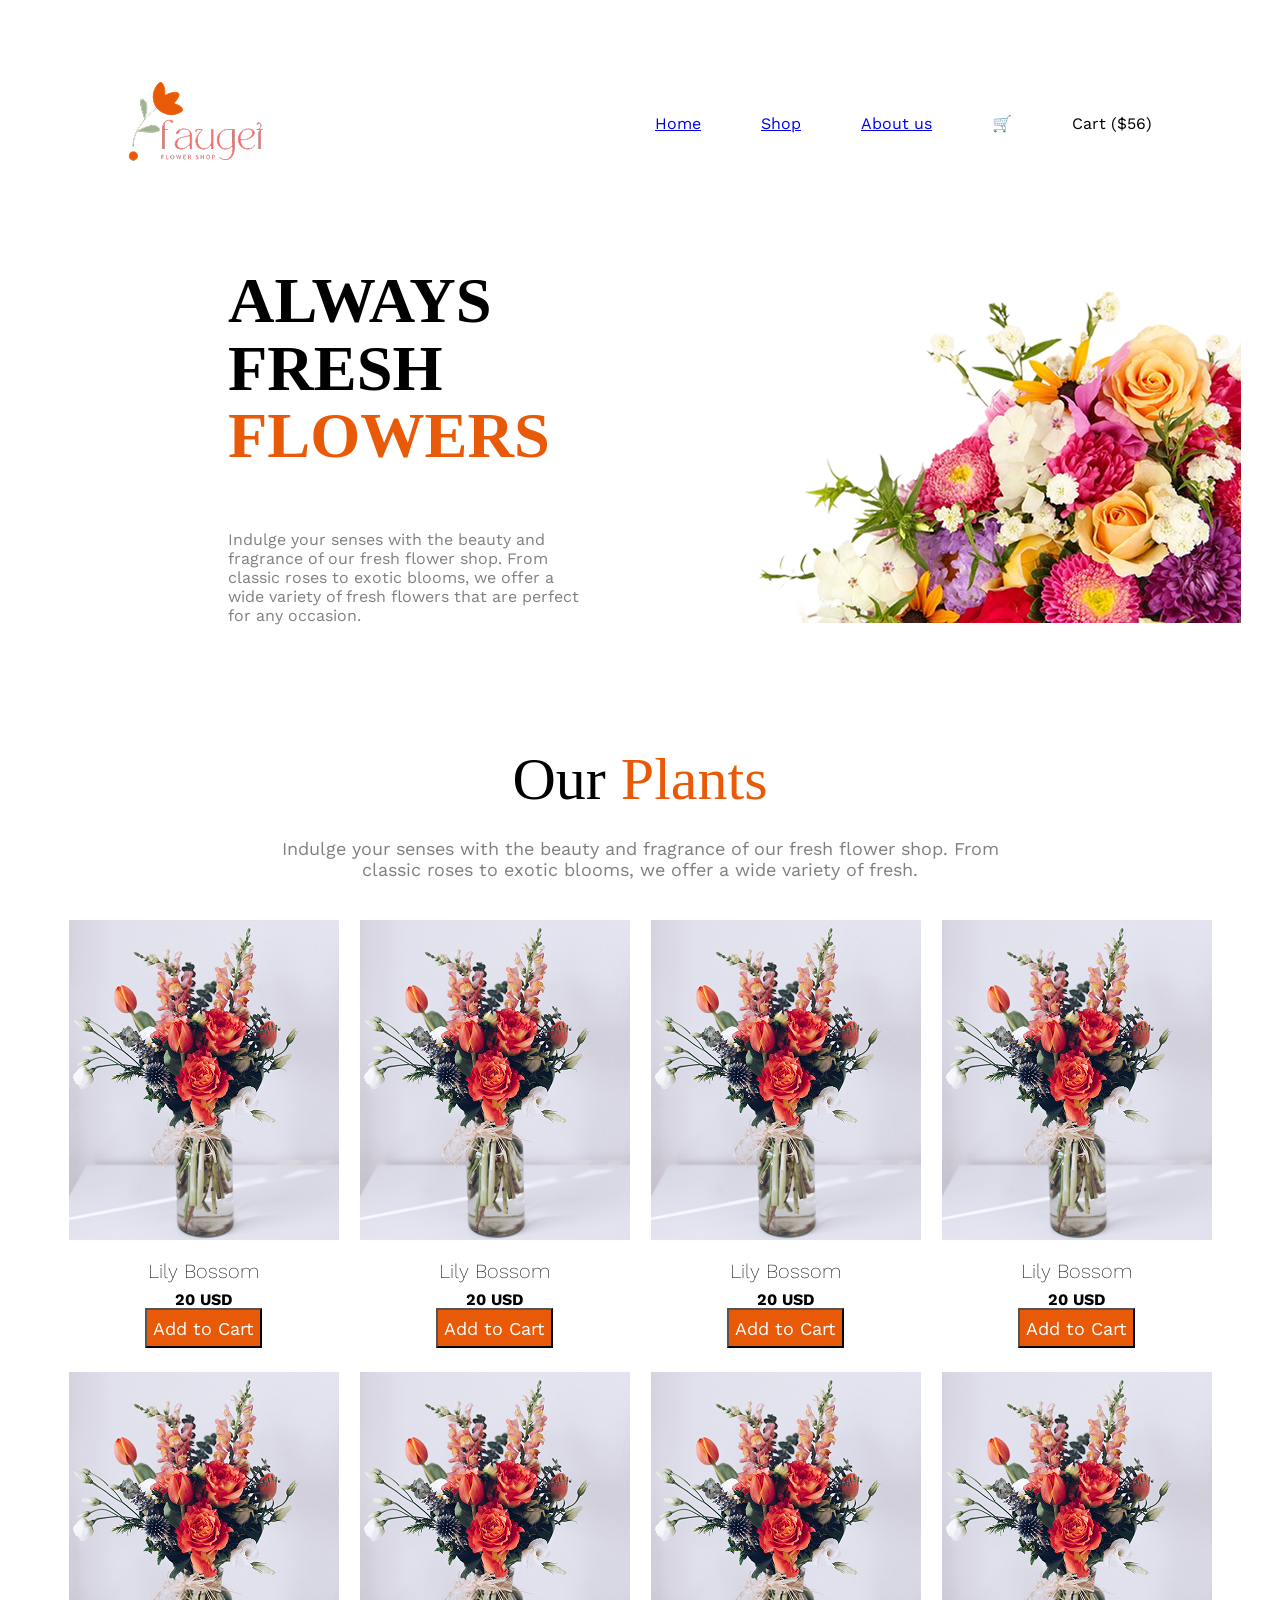
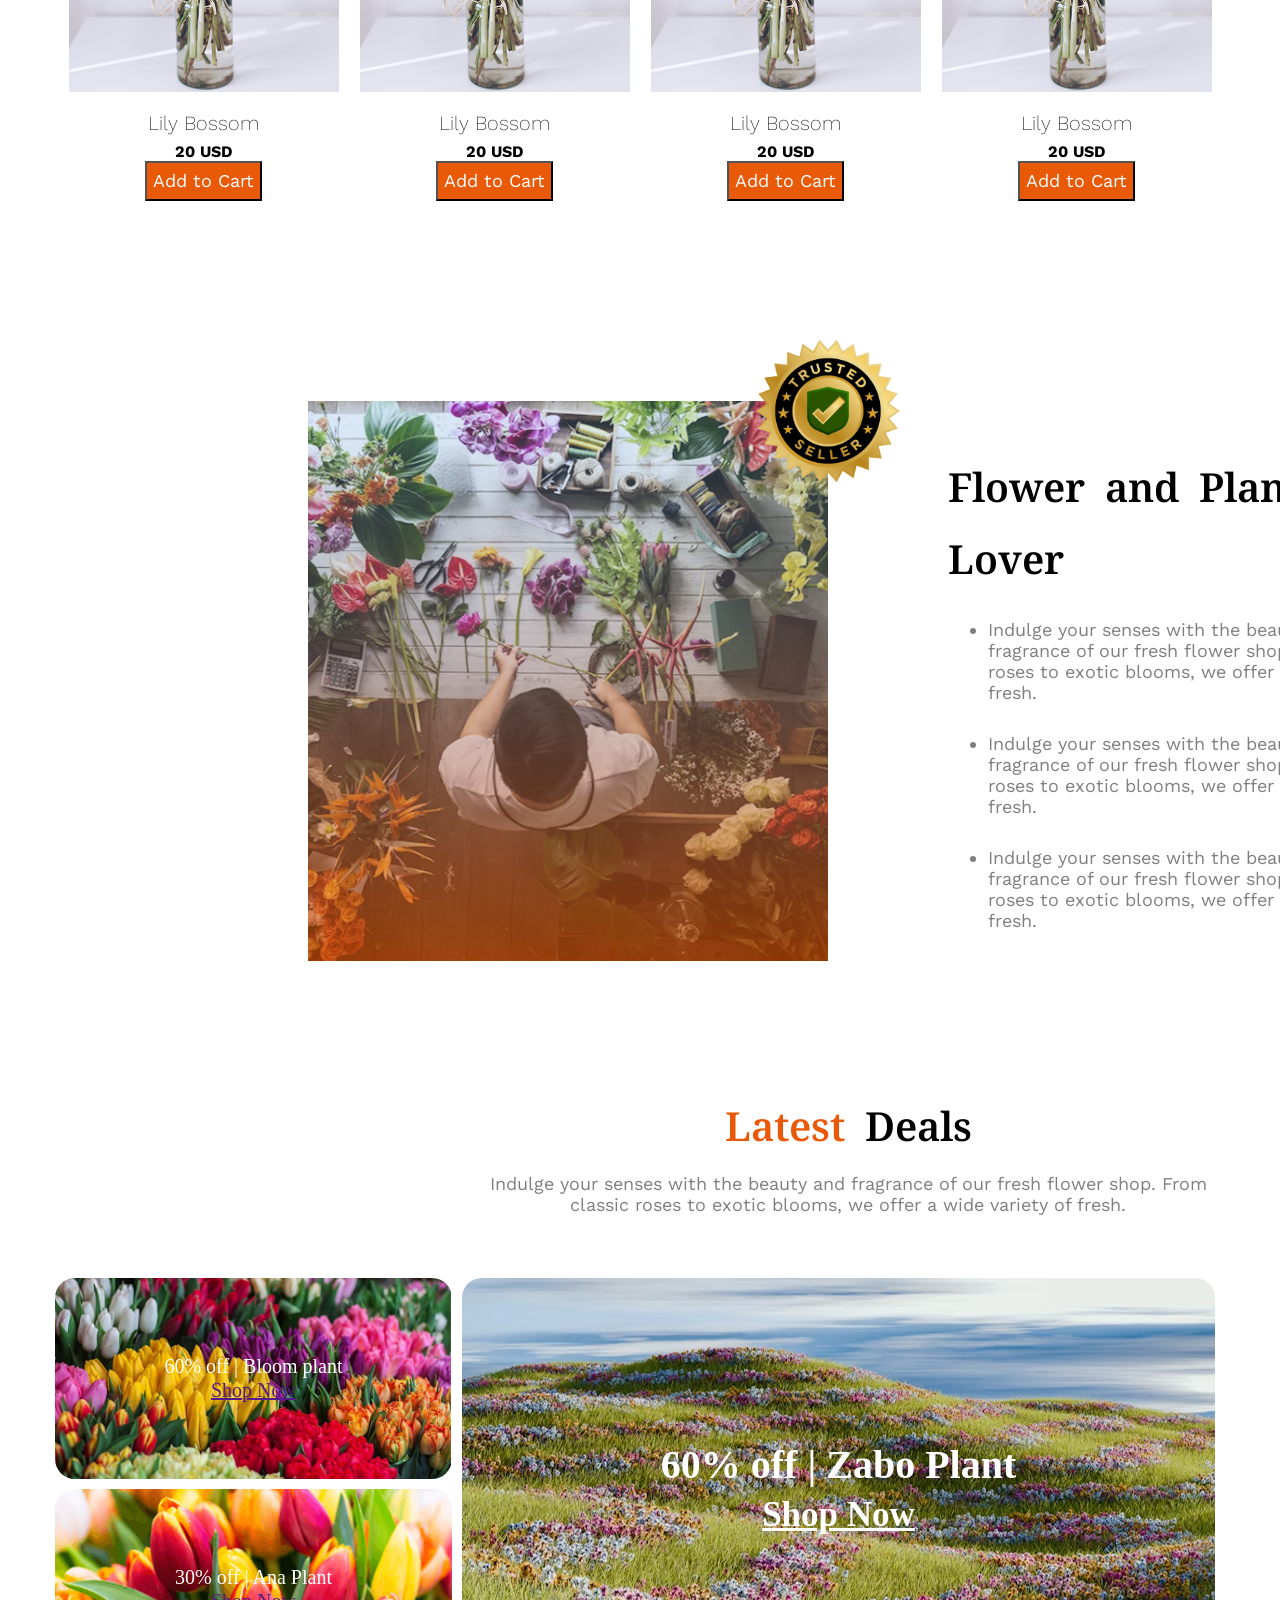
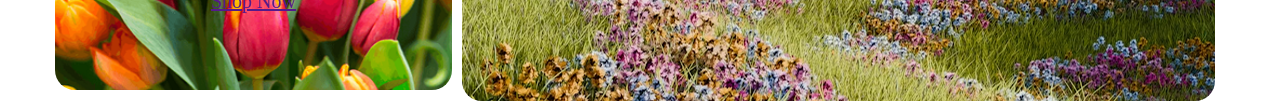
==== assignment2.html @ b8a22211 "first commit" ====
<!DOCTYPE html>
<html lang="en">
<head>
    <meta charset="UTF-8">
    <meta name="viewport" content="width=device-width, initial-scale=1.0">
    <title>Flower shop</title>
    <link href="https://fonts.googleapis.com/css2?family=Work+Sans:wght@400;700&display=swap" rel="stylesheet">
    <link href="https://fonts.googleapis.com/css2?family=Noto+Serif&display=swap" rel="stylesheet">
    <link rel="stylesheet" href="assignment2.css">
</head>
<body>
<section class="navbar">
<section class="img1">
<img src="assets/logo.png" alt="">
</section>
<section class="icons">
    <a href="#" class="active">Home</a>
    <a href="#">Shop</a>
    <a href="#">About us</a>
    <span class="cart-icon">🛒</span>
    <span>Cart ($56)</span>
</section>
</section>
<section class="banner">
  <div class="banner-text">
    <div class="text2-title">
      <h3>ALWAYS FRESH <span class="orange">FLOWERS</span></h3>
    </div>
    <div class="text2-grey">
      Indulge your senses with the beauty and fragrance of our fresh flower shop. From classic roses to exotic blooms, we offer a wide variety of fresh flowers that are perfect for any occasion.
    </div>
  </div>
  <div class="banner-image">
    <img src="assets/hero-flower.png" alt="Hero flower image">
  </div>
</section>
<section class="catalog">
   <h4> <div class="title-catalog">Our <span class="orange">Plants</span></div></h4>
   <div class="text1-catalog">
    Indulge your senses with the beauty and fragrance of our fresh flower shop. From 
    <br>classic roses to exotic blooms, we offer a wide variety of fresh.
   </div>
    <div class="catalog-items">
     <div class="item">
        <img src="assets/sample-flower-image.png" alt="Flower 1">
        <h5 class="lily">Lily Bossom</h5>
        <p>20 USD</p>
        <button class="btn1"> <div class="text3"></div>Add to Cart</button>
     </div>
     <div class="item">
        <img src="assets/sample-flower-image.png" alt="Flower 1">
        <h5 class="lily">Lily Bossom</h5>
        <p>20 USD</p>
        <button class="btn1"> <div class="text3"></div>Add to Cart</button>
     </div>
     <div class="item">
        <img src="assets/sample-flower-image.png" alt="Flower 1">
        <h5 class="lily">Lily Bossom</h5>
        <p>20 USD</p>
        <button class="btn1"> <div class="text3"></div>Add to Cart</button>
     </div>
     <div class="item">
        <img src="assets/sample-flower-image.png" alt="Flower 1">
        <h5 class="lily">Lily Bossom</h5>
        <p>20 USD</p>
        <button class="btn1"> <div class="text3"></div>Add to Cart</button>
     </div>
     <div class="item">
        <img src="assets/sample-flower-image.png" alt="Flower 1">
        <h5 class="lily">Lily Bossom</h5>
        <p>20 USD</p>
        <button class="btn1"> <div class="text3"></div>Add to Cart</button>
     </div>
     <div class="item">
        <img src="assets/sample-flower-image.png" alt="Flower 1">
        <h5 class="lily">Lily Bossom</h5>
        <p>20 USD</p>
        <button class="btn1"> <div class="text3"></div>Add to Cart</button>
     </div>
     <div class="item">
        <img src="assets/sample-flower-image.png" alt="Flower 1">
        <h5 class="lily">Lily Bossom</h5>
        <p>20 USD</p>
        <button class="btn1"> <div class="text3"></div>Add to Cart</button>
     </div>
     <div class="item">
        <img src="assets/sample-flower-image.png" alt="Flower 1">
        <h5 class="lily">Lily Bossom</h5>
        <p>20 USD</p>
        <button class="btn1"> <div class="text3"></div>Add to Cart</button>
     </div>

</section>
<section class="trusted-seller">
  <div >
    <img class="img3" src="assets/flower-store.png" alt="">
   
  </div>
   <img class="img5" src="assets/trusted-badge.png" alt="">
    <div class="trusted-seller-text">
    <p class="txt4">
        Flower and Plants <br> Lover
    </p>
        <ul class="txt5">
            <li>
Indulge your senses with the beauty and <br>fragrance of our fresh flower shop. From classic <br> roses to exotic blooms, we offer a wide variety of fresh.
            </li>
            <li>
Indulge your senses with the beauty and <br>fragrance of our fresh flower shop. From classic <br> roses to exotic blooms, we offer a wide variety of fresh.
            </li>
            <li>
Indulge your senses with the beauty and 
<br>fragrance of our fresh flower shop. From classic
<br> roses to exotic blooms, we offer a wide variety of fresh.
            </li>
          
        </ul></div>
</section>
<section class="latest">
    <div class="txt6"> <span class="orange">Latest</span>      Deals</div>
    <div class="txt7">Indulge your senses with the beauty and fragrance of our fresh flower shop. From <br> classic roses to exotic blooms, we offer a wide variety of fresh.</div>
</section>
<section class="images">
   <div class="row">
     <div class="anna"> <img src="assets/deal-bloom.png" alt="Bloom deal"> <p class="centered">60% off | Bloom plant <br> <a href="">Shop Now</a></p></div>
     <div class="bloom"> <img src="assets/deal-ana.png" alt="Ana deal"> <p class="centered">30% off | Ana Plant<br><a href="">Shop Now</a></p></div>
     <div class="zabo"> <img src="assets/deal-zabo.png" alt="Zabo deal"> <p class="centered">60% off | Zabo Plant <br><a href="">Shop Now</a></p></div>
   </div>
</section>
</body>
</html>
---- assignment2.css ----
.navbar, .text2-grey, .text1-catalog, .item, .lily, .btn1, .txt5, .txt7
{
    font-family: 'Work Sans', sans-serif;
}
.icons{
    display: flex;
    gap: 60px;
    align-items: center;
    margin-right: 120px;
}
.navbar{
    display: flex;
    justify-content: space-between;
    margin-top: 80px;
}
.img1{
    margin-left: 120px;
}
.orange{
    color: #E95A08;
}
.text2-title{
    font-size: 55px;
    font-weight: 500;
    margin: 60px;
}
.text2-title h3{
    margin: 0;
    line-height: 1.05;
}
.text2-grey{
    color: rgba(0, 0, 0, 0.5);
    margin-top: 24px;
margin: 60px;
}
.title, .txt4, .txt6{
  font-family: 'Noto Serif', serif;
}
.banner{
    display: flex;
    flex-wrap: wrap;
    justify-content: flex-start;
    align-items: center;
    gap: 24px;
    margin-top: 40px;
    margin-left: 120px;
    padding: 0 40px;
}
.banner-text{
    flex: 1 1 200px;
    max-width: 45%;
}
.banner-image{
    flex: 1 1 320px;
    max-width: 45%;
}
.banner-image img{
    width: 570px;
    height: 355px;
    display: block;
}
.catalog{
    max-width: 1140px;
    margin: 0 auto;
    padding: 0 20px;
    justify-items: center;
    align-items: center;
}
.title-catalog{
    font-size: 60px;
    font-weight: 500;
    margin: 60px auto 0;
    text-align: center;
}
.text1-catalog{
    font-size: 18px;
    color: rgba(0, 0, 0, 0.5);
    margin: 24px auto 0;
    text-align: center;
    max-height: 54px;
    max-width: 888px;
}
.catalog-items{
    display: grid;
    grid-template-columns: repeat(4, minmax(180px, 1fr));
    gap: 24px;
    margin: 40px auto 0;
    max-width: 1140px;
    justify-items: center;
}
.btn1{
   background-color: #E95A08;
   color: white;
   height: 40px;
   font-size: 18px;
}
.text3{
    font-size: 100px;
    color: #E95A08
}
.item{
    text-align: center;
}
.item h5{
    font-size: 20px;
    font-weight: 200;
    line-height: 1.2;
    margin: 12px 0 8px 0;
}
.item p{
    font-weight: bold;
    font-size: 16px;
    line-height: 1.1;
    margin: 0;
}
.lily{
    font-weight: 600;
}
.catalog-items{
    display: grid;
    grid-template-columns: repeat(4, minmax(180px, 1fr));
    gap: 24px;
    margin: 40px auto 0;
    max-width: 1140px;
    justify-items: center;
}
.img3{
    height: 560px;
    width: 520px;
}
.trusted-seller{
    position: relative;
    height: 597px;
    width: 1140px;
    display: flex;
    margin-top: 200px;
    margin-left: 300px;
    gap: 120px;
}
.txt4, .txt6{
    font-size: 40px;
    font-weight: 600;
    margin: 0;
    word-spacing: 10px;
}
.txt7{
    font-size: 18px;
    color: rgba(0, 0, 0, 0.5);
margin-top: 20px;
   
}
.txt5{
    font-size: 18px;
    color: rgba(0, 0, 0, 0.5);
    margin: 24px 0 0;
    max-width: 540px;
}
li{
    margin-bottom: 30px;
}
.trusted-seller-text{
    margin-top: 50px;
}
.img5{
    position: absolute;
    top: -90px;
    left: 420px;
    height: 200px;
    width: 200px;
    z-index: 2;
}
.latest{
    height: 80px;
    width: 1440px;
    text-align: center;
    margin-left: 120px;
    margin-top: 100px;
}
.images{
    max-width: 1170px;
    margin: 100px auto 0;
    padding: 0 20px;
}
.row {
  display: grid;
  grid-template-columns: 397px 753px;
  grid-template-rows: 201px 201px;
  gap: 10px;
}

.anna, .bloom, .zabo {
    border-radius: 20px;
    position: relative;
    text-align: center;
    color: white;
    overflow: hidden;
}

.anna {
  grid-column: 1;
  grid-row: 1;
  height: 201px;
}

.bloom {
  grid-column: 1;
  grid-row: 2;
  height: 201px;
}

.zabo {
  grid-column: 2;
  grid-row: 1 / span 2;
  height: 423px;
}

.anna img,
.bloom img,
.zabo img {
  width: 100%;
  height: 100%;
  object-fit: cover;
  display: block;
}

.centered {
  position: absolute;
  top: 50%;
  left: 50%;
  transform: translate(-50%, -50%);
  margin: 0;
  line-height: 1.2;
  font-size: 20px;
}

.zabo .centered {
  font-size: 40px;
  font-weight: 700;
  color: white
  
}

.zabo .centered a {
  color: #fff;
  font-weight: 600;
  font-size: 35px;
}

.images .row > div {
  min-height: 200px;
}
p {
  line-height: 1.8;
}
.text8{
    font-size: 28px;
  font-weight: 300px;
    margin-top: 20px;

}
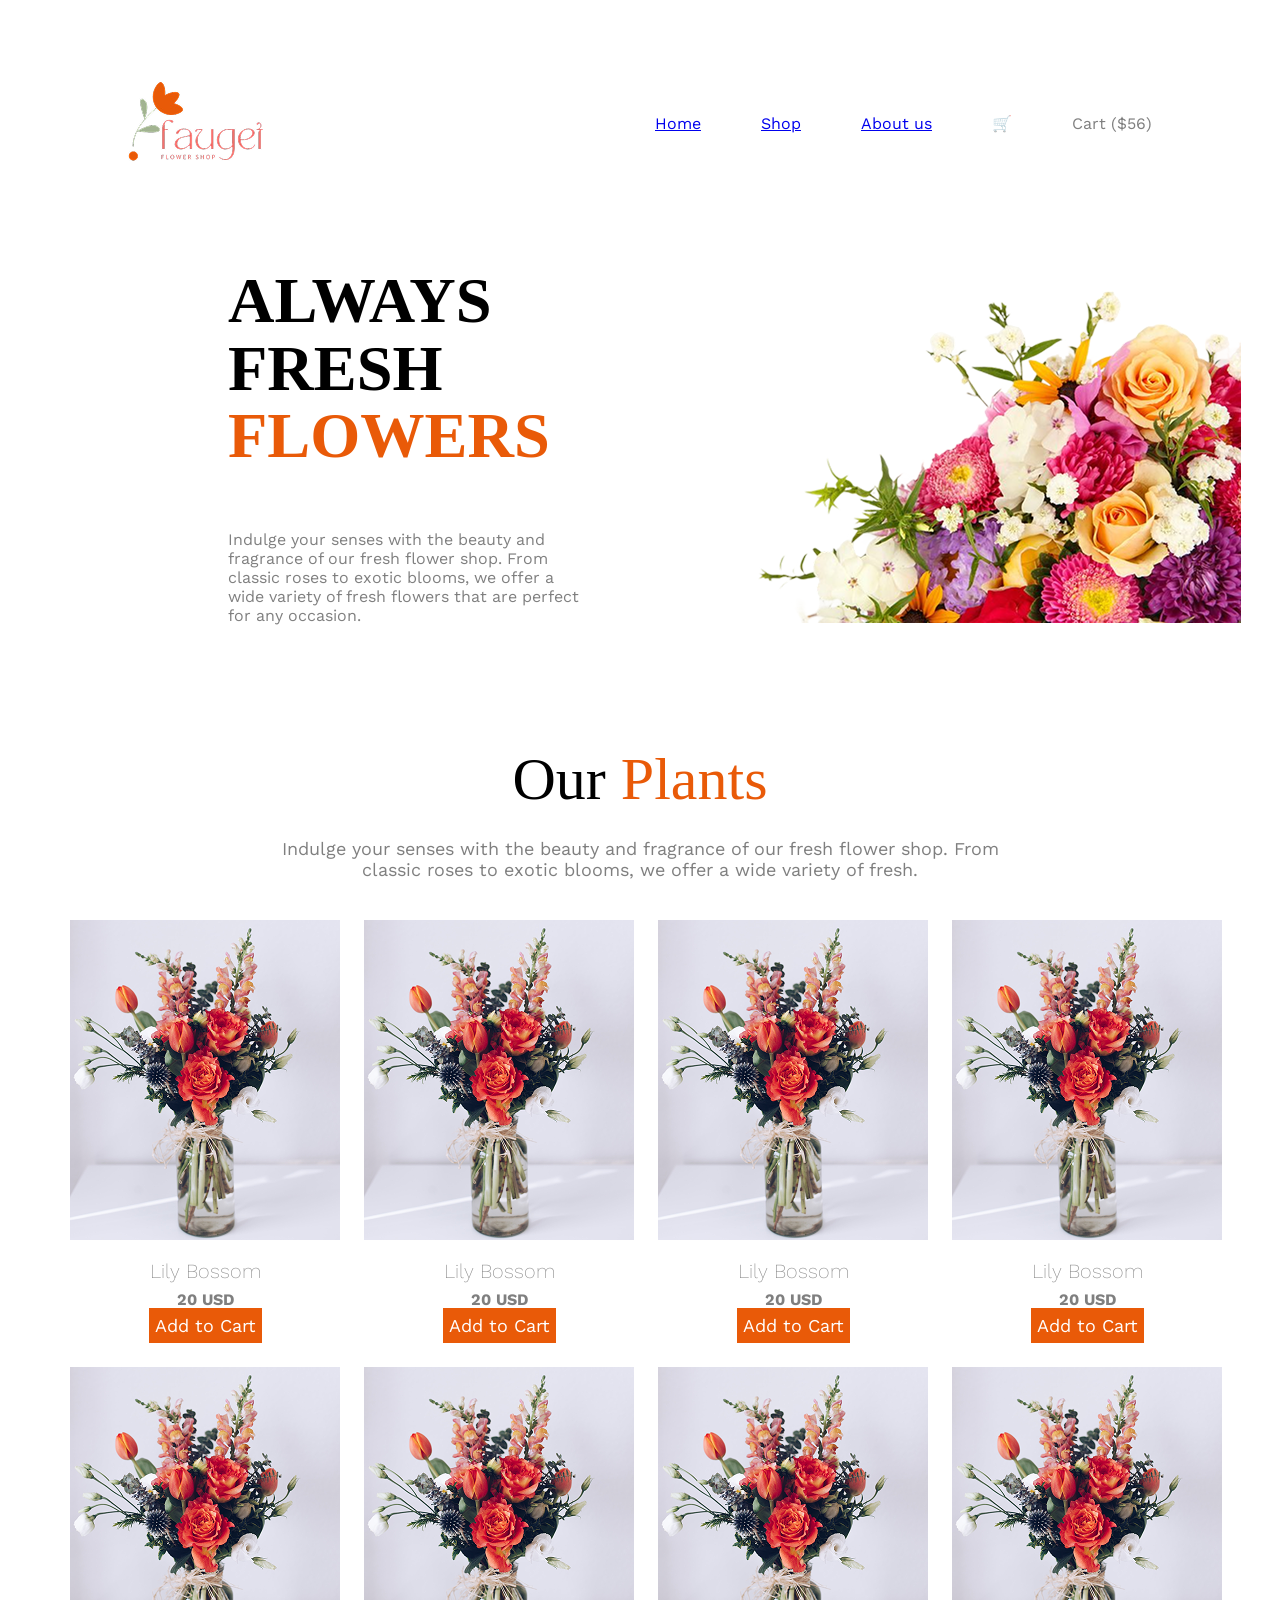
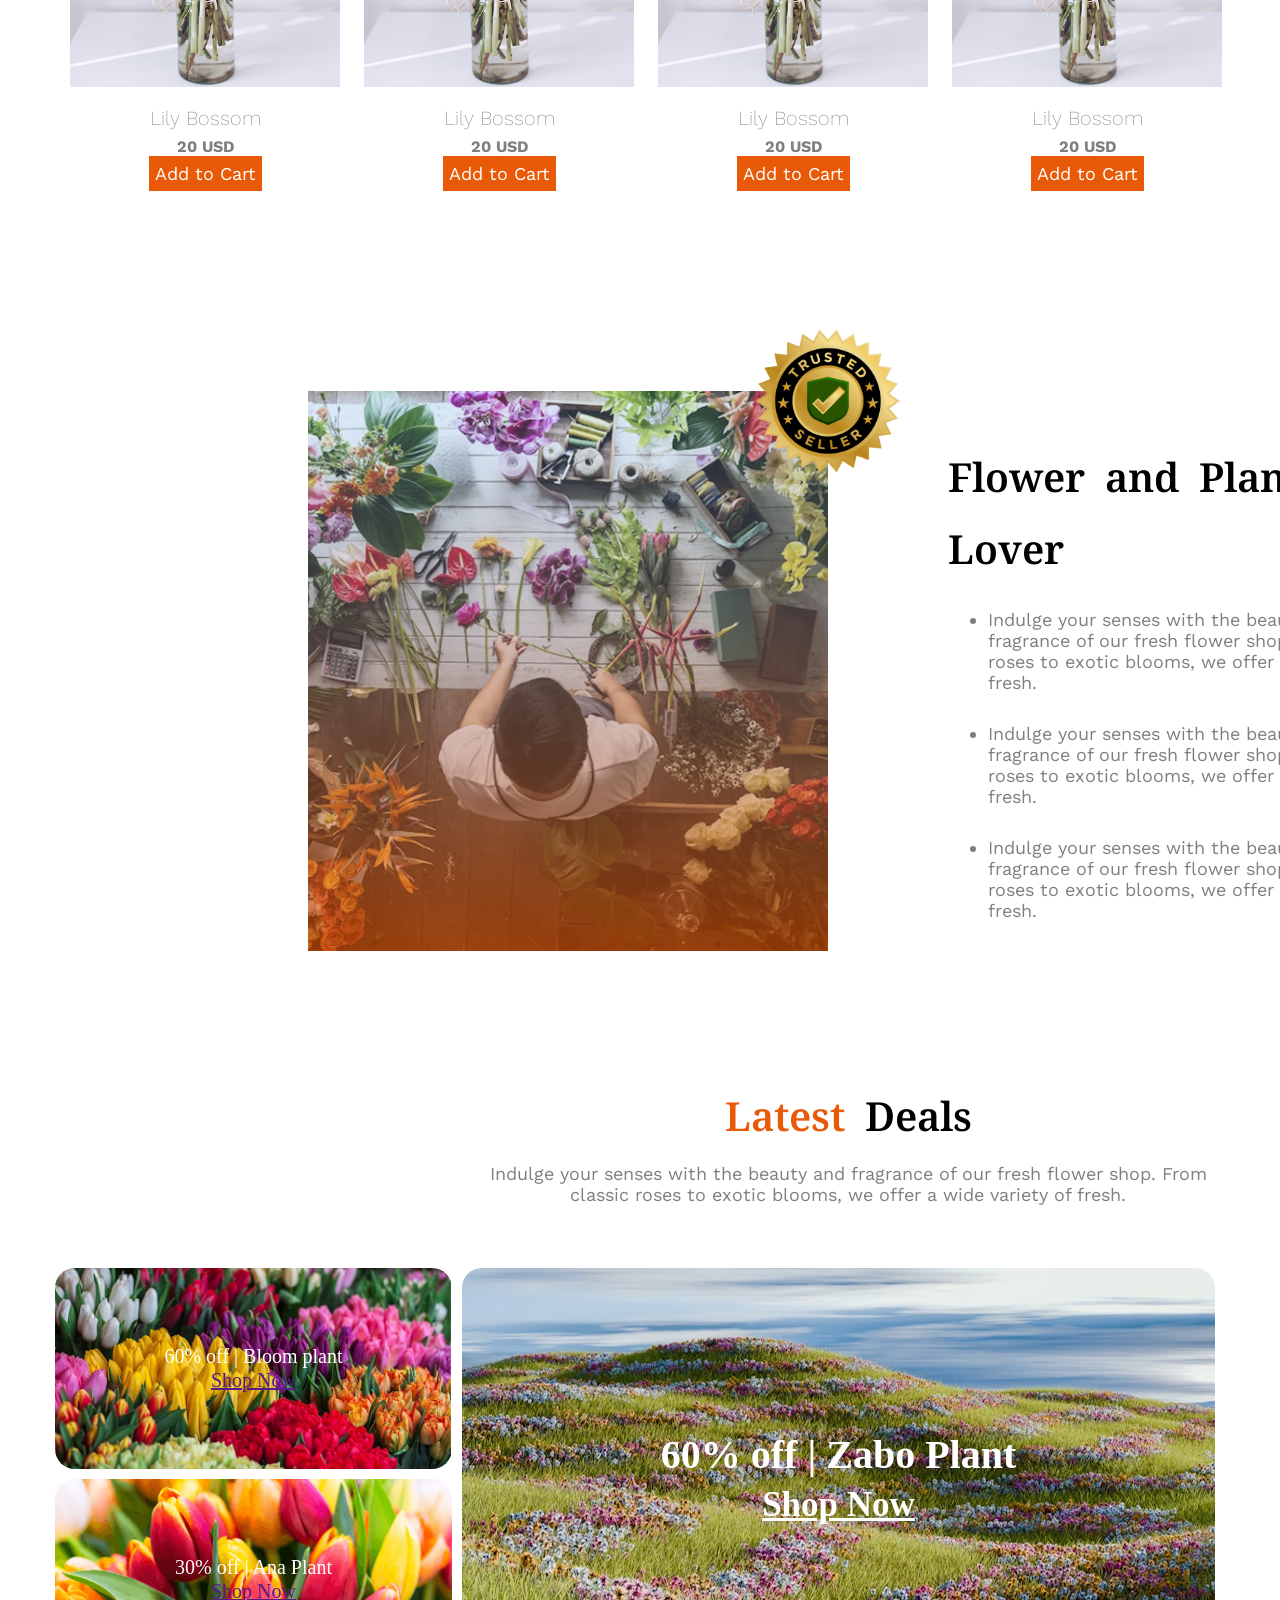
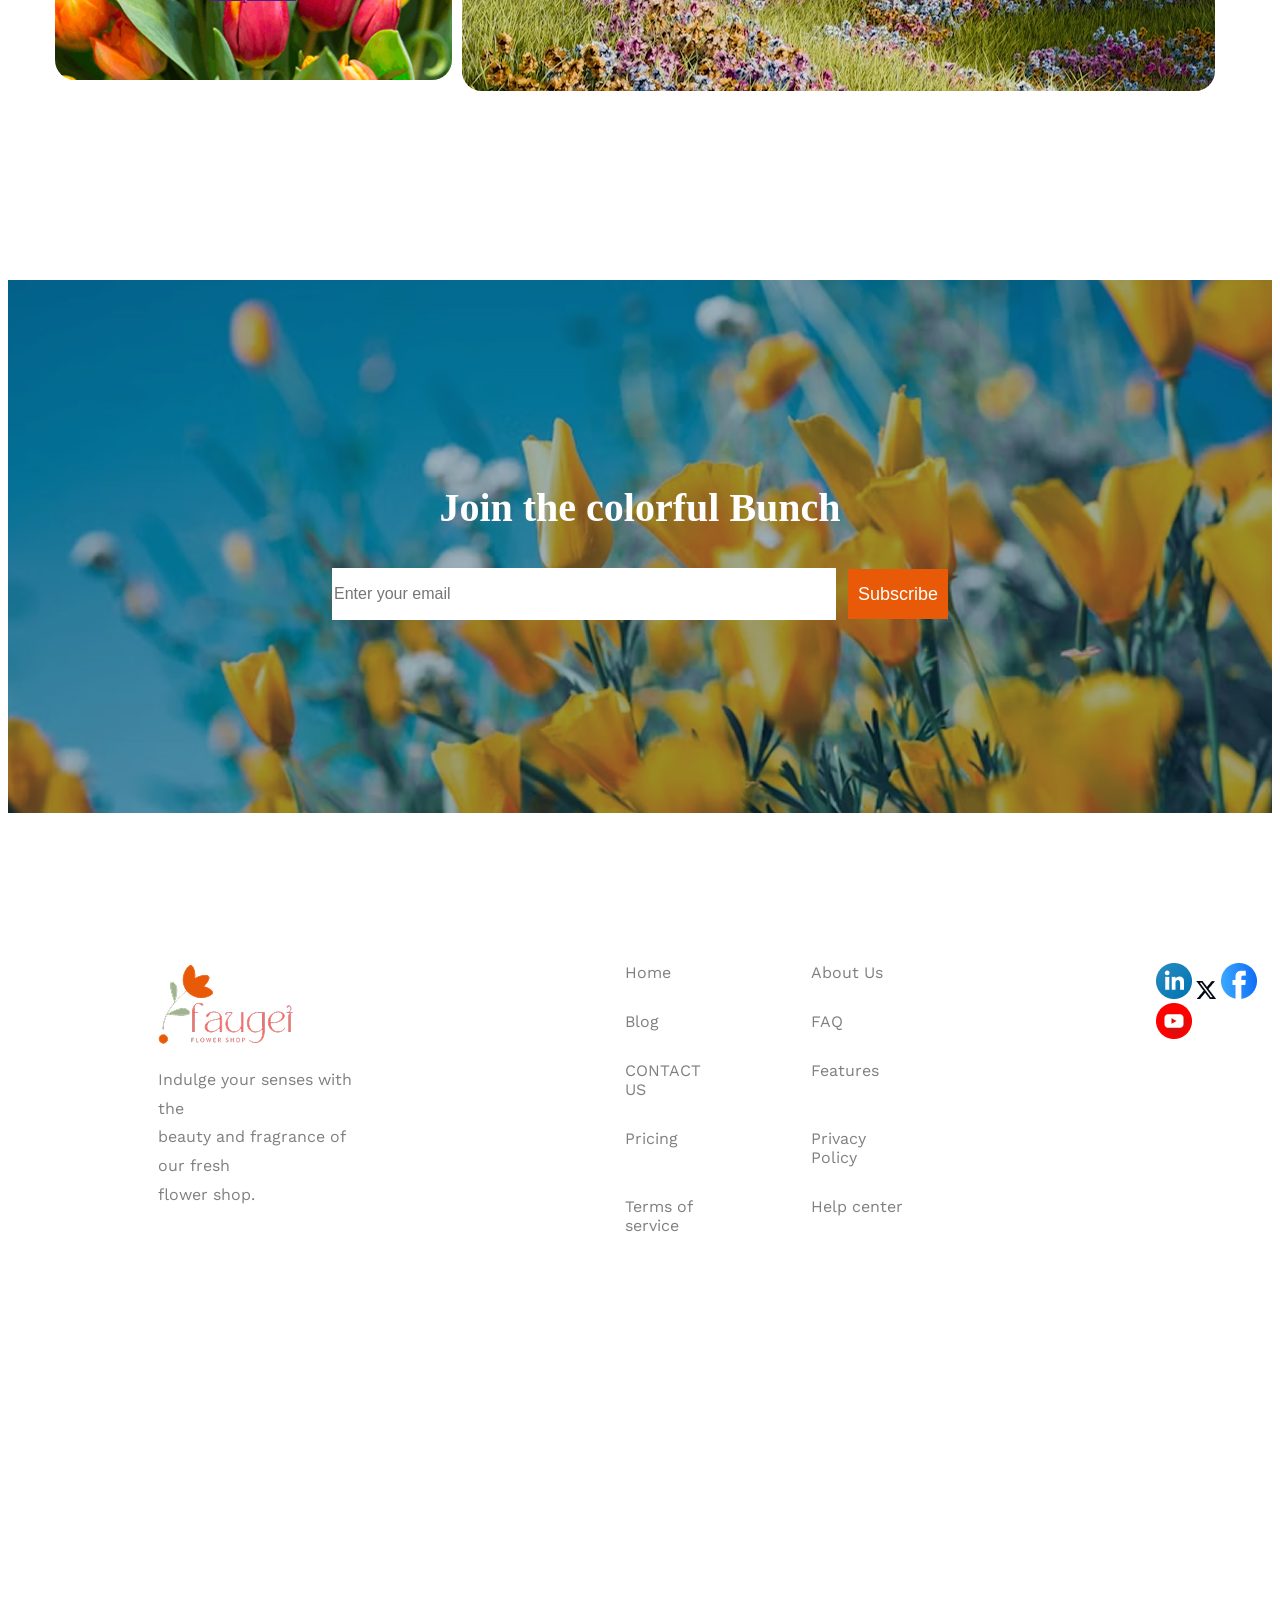
==== commit eca4e95d: "footere" ====
--- a/assignment2.html
+++ b/assignment2.html
@@ -127,5 +127,46 @@
      <div class="zabo"> <img src="assets/deal-zabo.png" alt="Zabo deal"> <p class="centered">60% off | Zabo Plant <br><a href="">Shop Now</a></p></div>
    </div>
 </section>
+<section class="background image">
+<div class="bg">
+  <div class="subscribe-content">
+    <p id="join">Join the colorful Bunch</p>
+    <form class="subscribe-form">
+      <input type="email" placeholder="Enter your email" required>
+      <button class="btn2"">Subscribe</button>
+    </form>
+  </div>
+</div>
+</section>
+<section class="footer">
+   <div class="logo2">
+      <img src="assets/logo.png" alt="">
+      <p class="text10">
+Indulge your senses with the <br> beauty and fragrance of our fresh <br> flower shop. 
+      </p>
+   </div>
+   <div class="menu">
+      <ul class="text10">
+<li>Home</li>
+<li>About Us</li>
+<li>Blog</li>
+<li>FAQ</li>
+<li>CONTACT US</li>  
+<li>
+   Features
+</li>
+<li>Pricing</li>
+<li>Privacy Policy</li>
+<li>Terms of service</li>
+<li>Help center</li>
+      </ul>
+   </div>
+   <div class="icon3">
+      <img src="assets/icon-linkedin.png" alt="">
+      <img src="assets/icon-twitter.png" alt="">
+      <img src="assets/icon-facebook.png" alt="">
+      <img src="assets/icon-youtube.png" alt="">
+   </div>
+</section>
 </body>
 </html>
--- a/assignment2.css
+++ b/assignment2.css
@@ -1,6 +1,7 @@
-.navbar, .text2-grey, .text1-catalog, .item, .lily, .btn1, .txt5, .txt7
+.navbar, .text2-grey, .text1-catalog, .item, .lily, .btn1, .txt5, .txt7, .text10
 {
     font-family: 'Work Sans', sans-serif;
+      color: rgba(0, 0, 0, 0.5);
 }
 .icons{
     display: flex;
@@ -82,7 +83,7 @@
 }
 .catalog-items{
     display: grid;
-    grid-template-columns: repeat(4, minmax(180px, 1fr));
+    grid-template-columns: repeat(4, 1fr);
     gap: 24px;
     margin: 40px auto 0;
     max-width: 1140px;
@@ -91,8 +92,9 @@
 .btn1{
    background-color: #E95A08;
    color: white;
-   height: 40px;
+   height: 35px;
    font-size: 18px;
+   border: none;
 }
 .text3{
     font-size: 100px;
@@ -118,7 +120,7 @@
 }
 .catalog-items{
     display: grid;
-    grid-template-columns: repeat(4, minmax(180px, 1fr));
+    grid-template-columns: repeat(4, 1fr);
     gap: 24px;
     margin: 40px auto 0;
     max-width: 1140px;
@@ -256,6 +258,79 @@
     font-size: 28px;
   font-weight: 300px;
     margin-top: 20px;
-
-}
-
+}
+
+.bg {
+    width: 100%;
+    height: 533px;
+    background-image: url('assets/news-letter-bg.png');
+    background-size: cover;
+    background-repeat: no-repeat;
+    background-position: center;
+    margin-top: 200px;
+    display: flex;
+    align-items: center;
+    justify-content: center;
+    position: relative;
+    text-align: center;
+}
+.subscribe-content {
+    display: flex;
+    flex-direction: column;
+    align-items: center;
+    gap: 24px;
+}
+#join {
+    color: white;
+    font-size: 40px;
+    font-weight: 700;
+
+    margin: 0;
+}
+.subscribe-form {
+    display: flex;
+    align-items: center;
+    gap: 12px;
+    flex-wrap: wrap;
+    justify-content: center;
+}
+.subscribe-form input {
+   height: 50px;
+   
+    border: none;
+    min-width: 500px;
+    font-size: 16px;
+}
+
+.join{
+    margin: 200px auto 0;
+}
+.btn2{
+   background-color: #E95A08;
+   color: white;
+   height: 50px;
+   font-size: 18px;
+width: 100px;
+border: none;}
+.footer{
+    margin-top: 150px;
+    display: flex;
+  margin-left: 150px;
+    gap:250px;
+}
+.menu{
+    display: grid;
+    grid-template-rows: repeat(2, 1fr);
+    gap: 90px;
+    
+}
+.menu ul{
+    list-style: none;
+    padding: 0;
+    margin: 0;
+
+  display: grid;
+  grid-template-columns: repeat(2, 1fr); 
+  column-gap: 90px;
+
+}
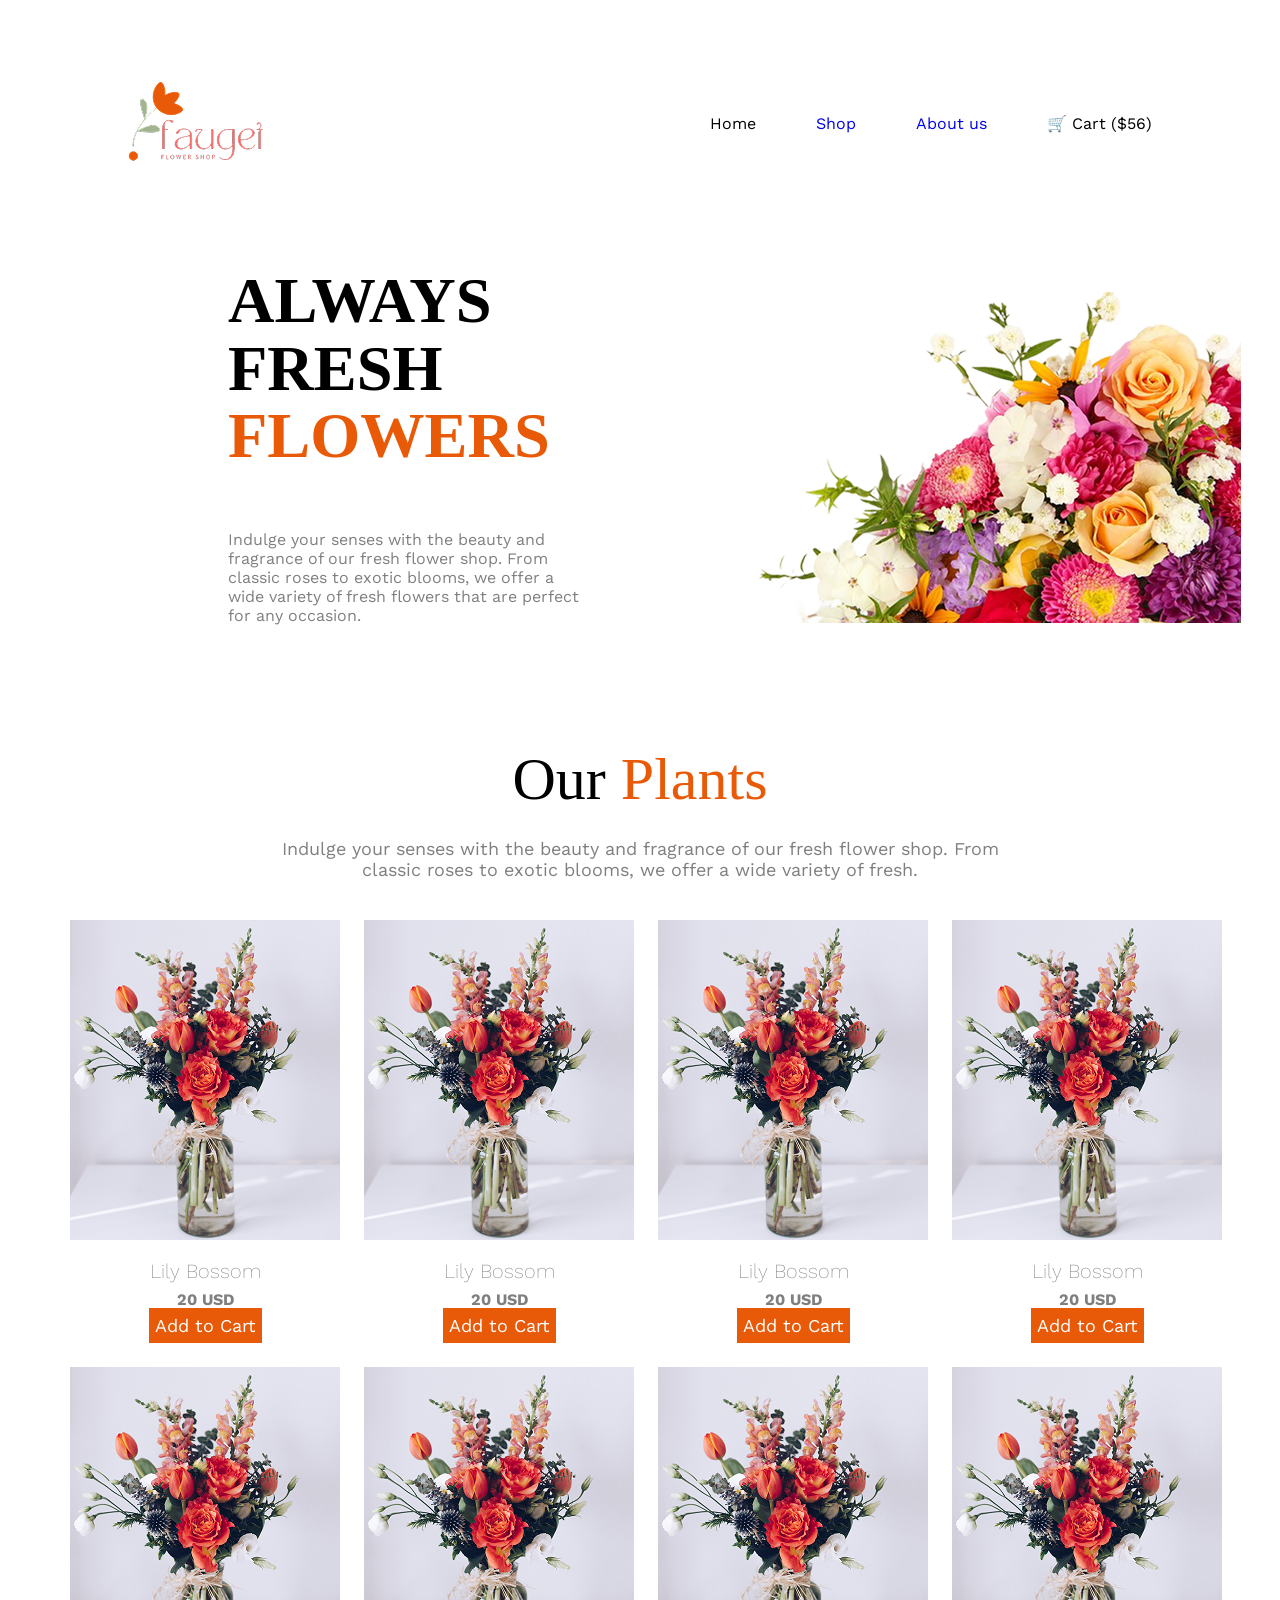
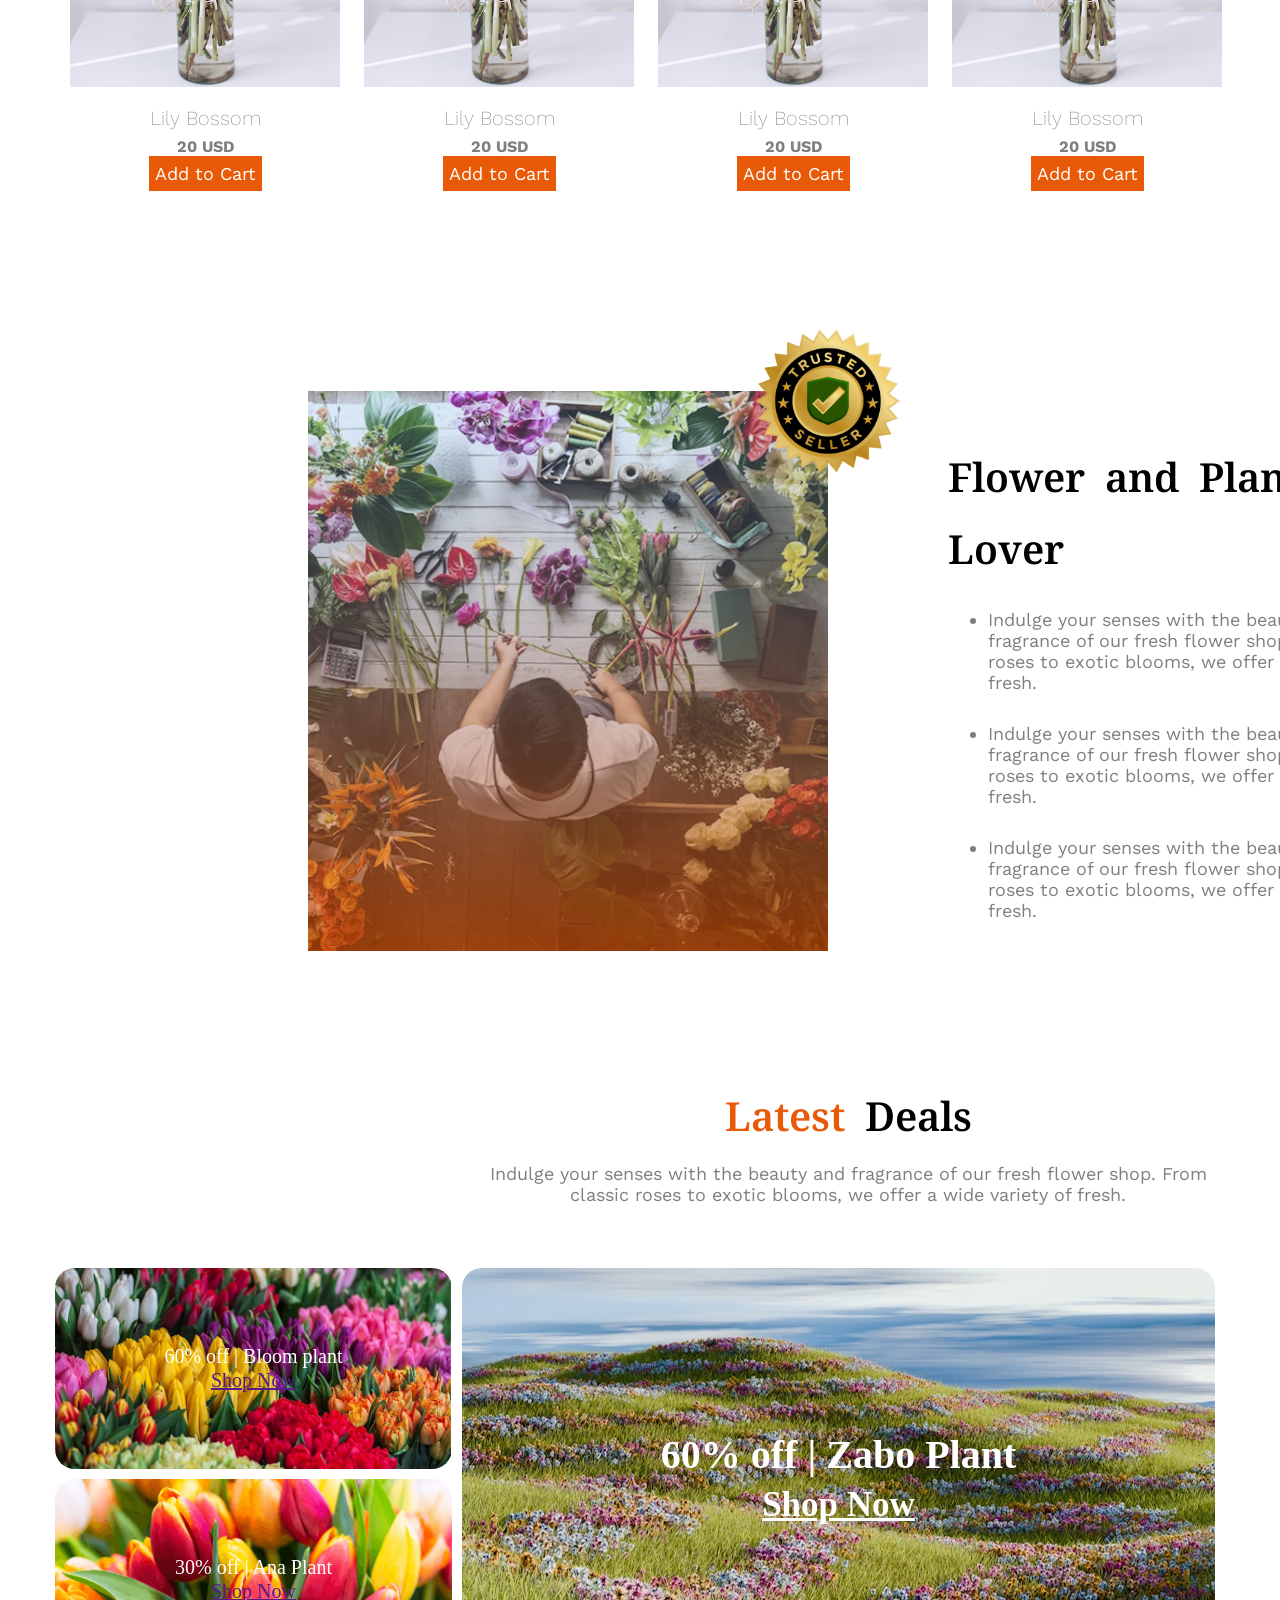
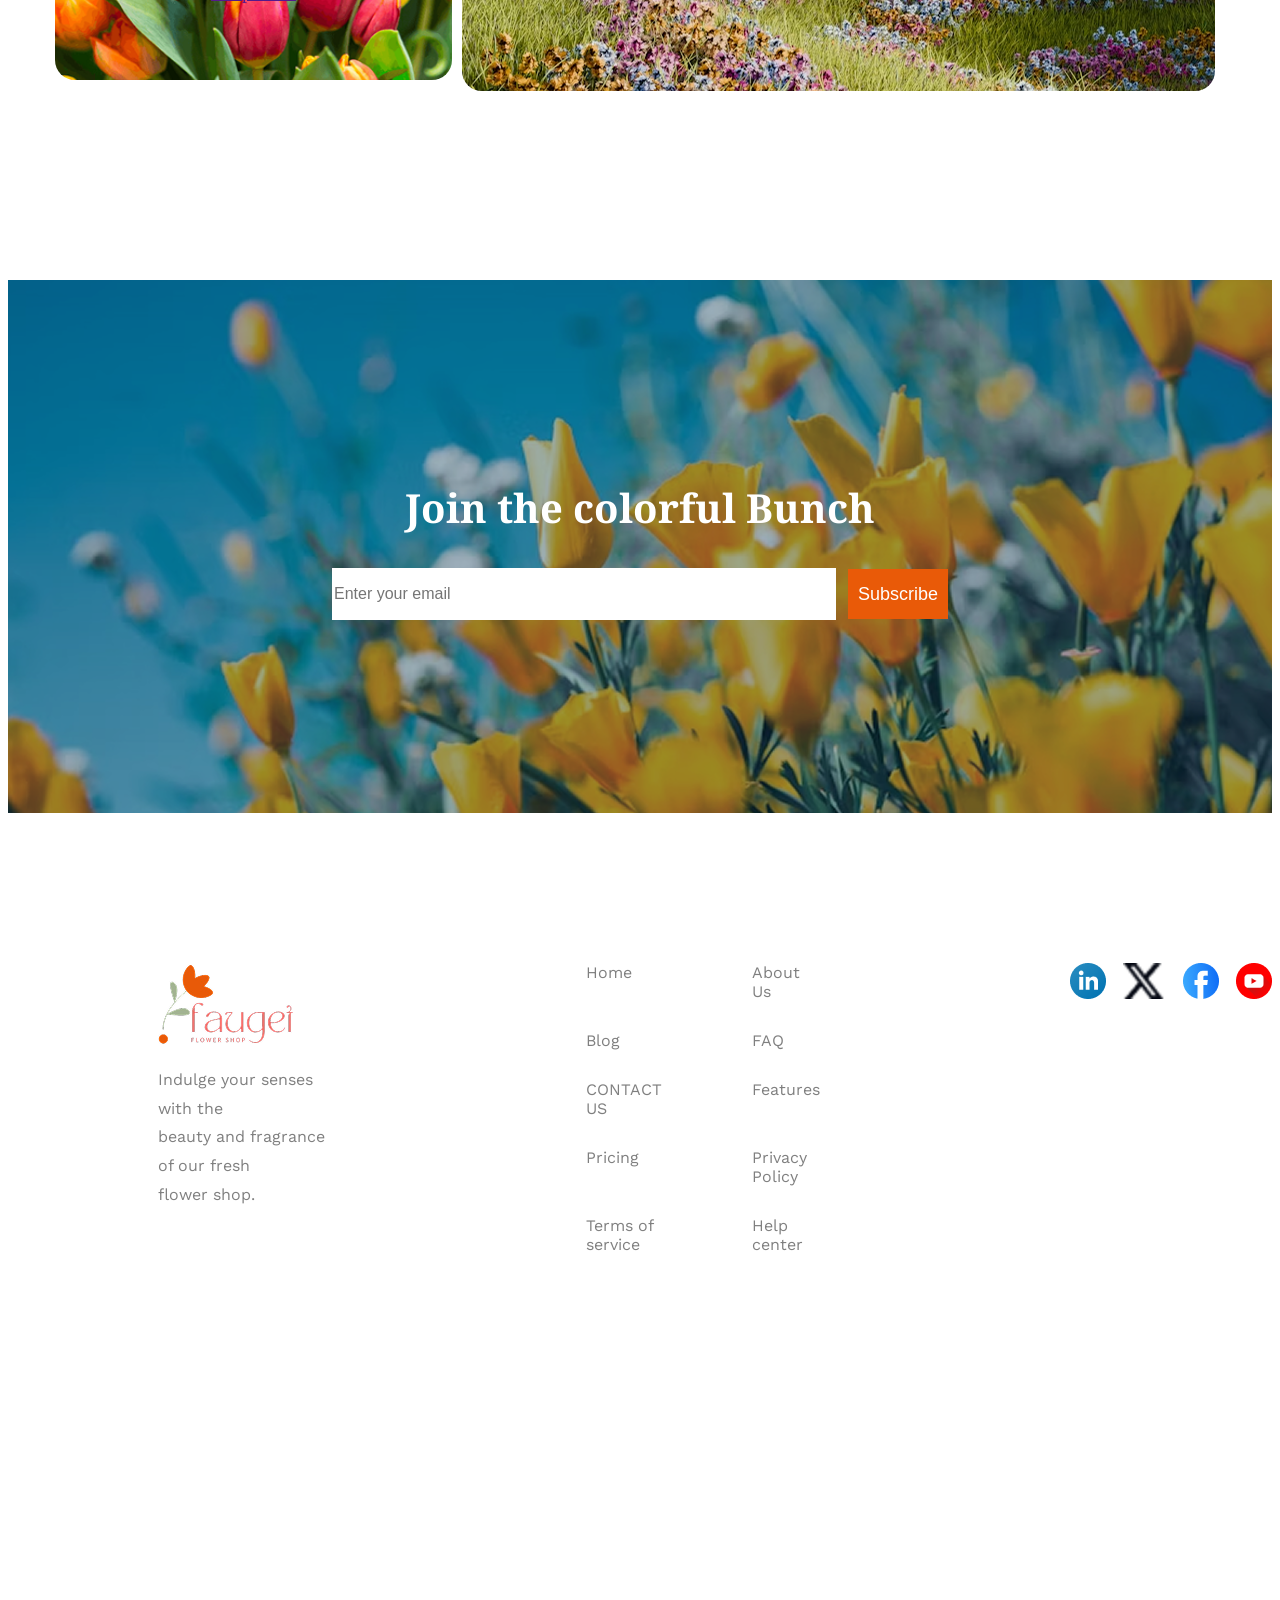
==== commit f8f28b91: "Addede layout for flower section" ====
--- a/assignment2.html
+++ b/assignment2.html
@@ -14,11 +14,10 @@
 <img src="assets/logo.png" alt="">
 </section>
 <section class="icons">
-    <a href="#" class="active">Home</a>
-    <a href="#">Shop</a>
+    <a href="#" class=" black">Home</a>
+    <a href="#" >Shop</a>
     <a href="#">About us</a>
-    <span class="cart-icon">🛒</span>
-    <span>Cart ($56)</span>
+    <span class="cart-icon black">🛒 Cart ($56)</span>
 </section>
 </section>
 <section class="banner">
--- a/assignment2.css
+++ b/assignment2.css
@@ -8,6 +8,15 @@
     gap: 60px;
     align-items: center;
     margin-right: 120px;
+    ;
+}
+.icons a{
+    text-decoration: none;
+
+}
+.black
+{
+    color: black;
 }
 .navbar{
     display: flex;
@@ -34,7 +43,7 @@
     margin-top: 24px;
 margin: 60px;
 }
-.title, .txt4, .txt6{
+.title, .txt4, .txt6, #join{
   font-family: 'Noto Serif', serif;
 }
 .banner{
@@ -332,5 +341,14 @@
   display: grid;
   grid-template-columns: repeat(2, 1fr); 
   column-gap: 90px;
-
+}
+.icon3{
+    display: flex;
+    gap: 10px;
+    height: 36px;
+    width: 300px;
+    justify-content: space-between;
+}
+.icon3 img{
+    gap: 20px;
 }
